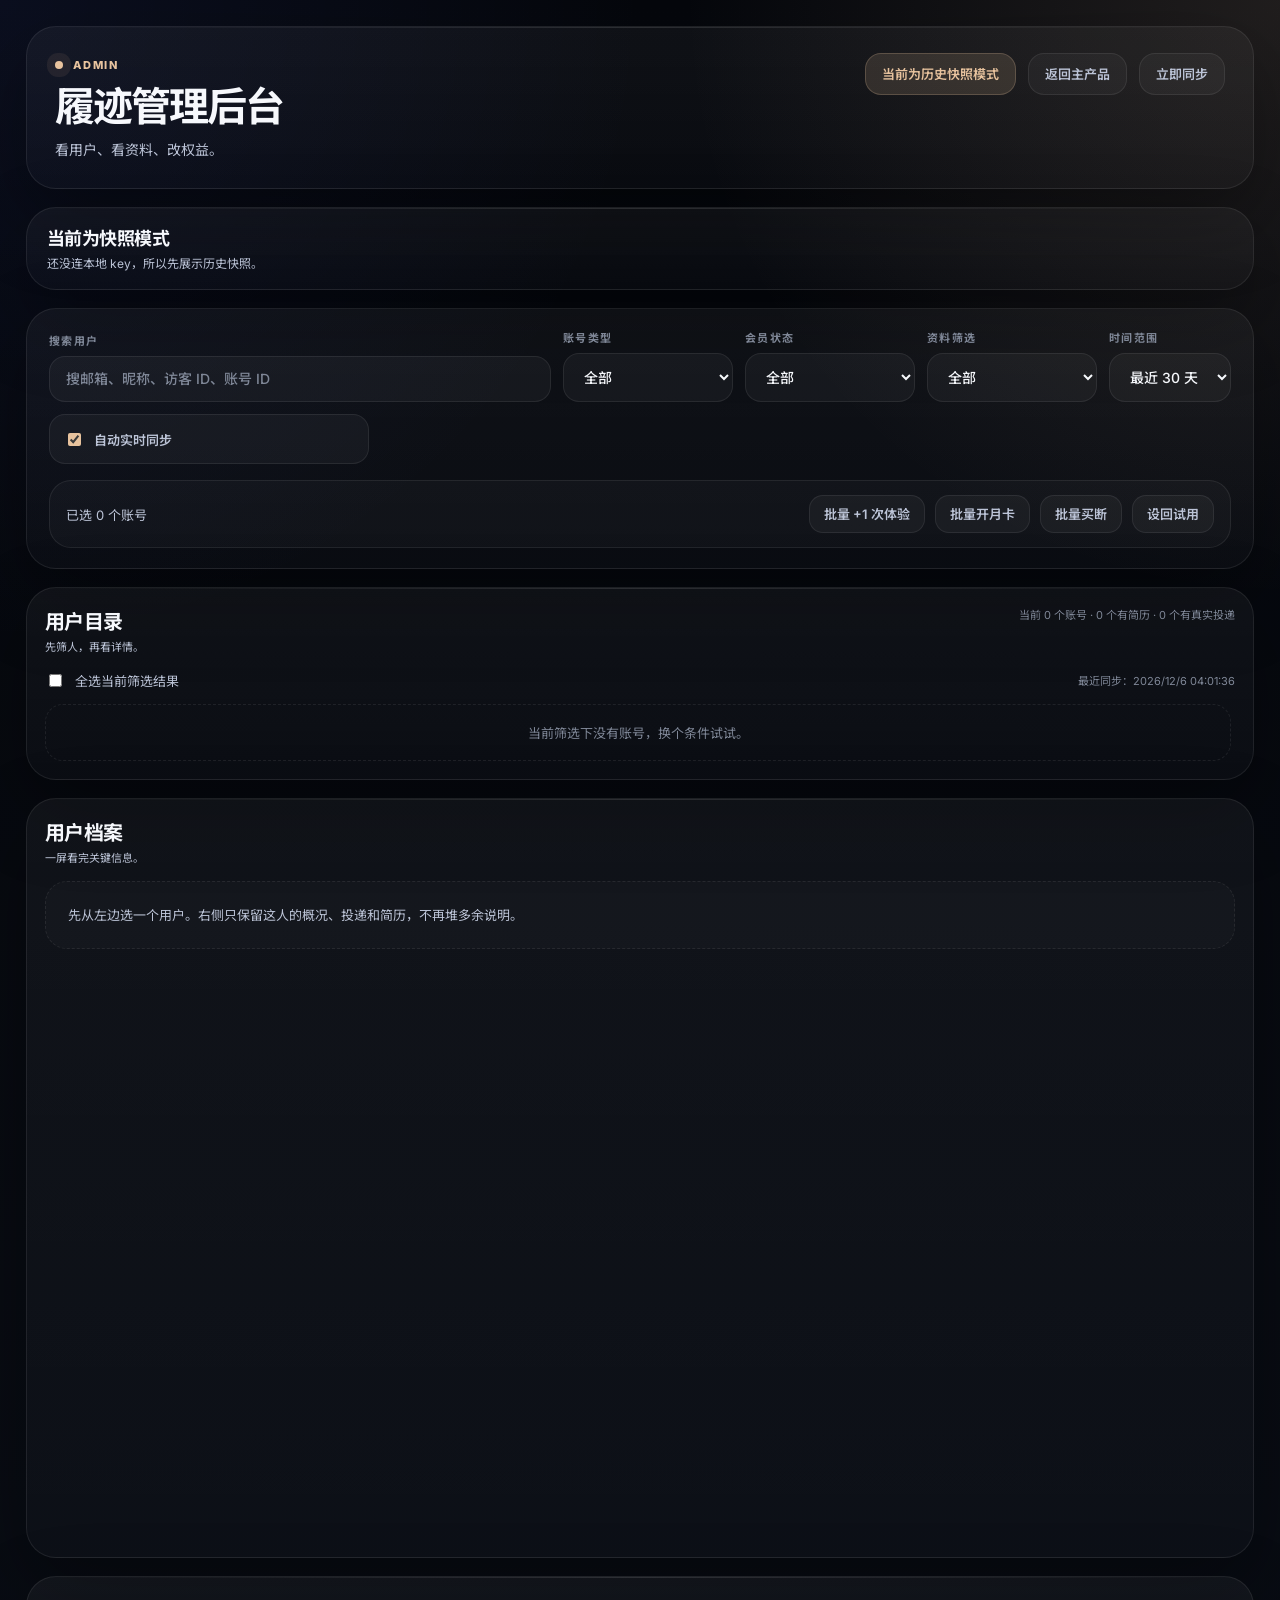
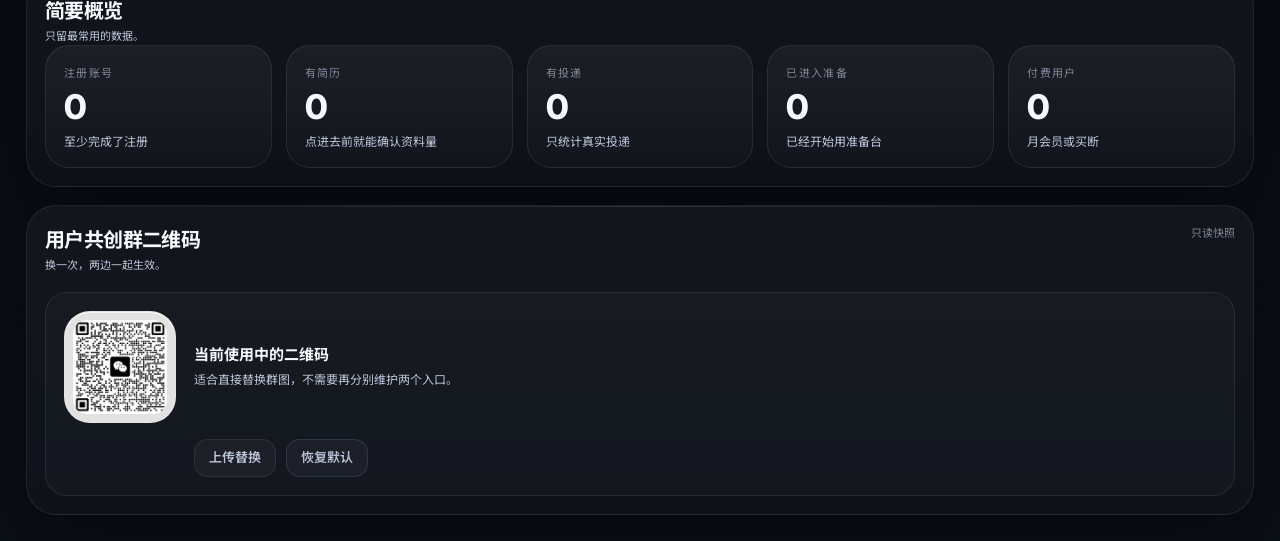
==== admin-console.html @ 26a1dbd3 "Fix shared QR sync and stabilize job board sources" ====
<!DOCTYPE html>
<html lang="zh-CN">
<head>
    <meta charset="UTF-8">
    <meta name="viewport" content="width=device-width, initial-scale=1.0">
    <title>履迹 · 运营后台</title>
    <link rel="preconnect" href="https://fonts.googleapis.com">
    <link href="https://fonts.googleapis.com/css2?family=Inter:wght@400;500;600;700;800&family=Noto+Sans+SC:wght@400;500;700;800&display=swap" rel="stylesheet">
    <link rel="stylesheet" href="admin-console.css?v=20260612-admin-console-13">
</head>
<body>
    <div class="admin-shell">
        <header class="admin-header">
            <div>
                <div class="admin-kicker">Admin</div>
                <h1>履迹管理后台</h1>
                <p>看用户、看资料、改权益。</p>
            </div>
            <div class="admin-header-actions">
                <div class="admin-sync-pill" id="admin-sync-pill">实时同步已开启</div>
                <a class="admin-link-btn" href="./index.html">返回主产品</a>
                <button type="button" class="admin-ghost-btn" id="admin-refresh-btn">立即同步</button>
            </div>
        </header>

        <section class="admin-status-card" id="admin-status-card">
            <h2 id="admin-status-title">正在连接独立后台…</h2>
            <p id="admin-status-desc">本地连上就实时可写；没连上时先看快照。</p>
        </section>

        <main class="admin-main" id="admin-main" hidden>
            <section class="admin-control-bar">
                <div class="admin-control-grid">
                    <label class="admin-field admin-field-grow">
                        <span>搜索用户</span>
                        <input id="admin-search-input" type="search" placeholder="搜邮箱、昵称、访客 ID、账号 ID">
                    </label>
                    <label class="admin-field">
                        <span>账号类型</span>
                        <select id="admin-auth-filter">
                            <option value="all">全部</option>
                            <option value="registered">注册账号</option>
                            <option value="guest">体验账号</option>
                        </select>
                    </label>
                    <label class="admin-field">
                        <span>会员状态</span>
                        <select id="admin-membership-filter">
                            <option value="all">全部</option>
                            <option value="trial">试用</option>
                            <option value="monthly">月会员</option>
                            <option value="lifetime">买断</option>
                        </select>
                    </label>
                    <label class="admin-field">
                        <span>资料筛选</span>
                        <select id="admin-asset-filter">
                            <option value="all">全部</option>
                            <option value="has_resume">有简历</option>
                            <option value="has_real_app">有真实投递</option>
                            <option value="has_prepare">有准备</option>
                        </select>
                    </label>
                    <label class="admin-field">
                        <span>时间范围</span>
                        <select id="admin-range-filter">
                            <option value="7">最近 7 天</option>
                            <option value="30" selected>最近 30 天</option>
                            <option value="90">最近 90 天</option>
                        </select>
                    </label>
                    <label class="admin-live-toggle">
                        <input id="admin-live-toggle" type="checkbox" checked>
                        <span>自动实时同步</span>
                    </label>
                </div>
                <div class="admin-bulk-bar">
                    <div class="admin-bulk-meta" id="admin-bulk-meta">已选 0 个账号</div>
                    <div class="admin-bulk-actions">
                        <button type="button" class="admin-action-btn" data-bulk-action="trial">批量 +1 次体验</button>
                        <button type="button" class="admin-action-btn" data-bulk-action="monthly">批量开月卡</button>
                        <button type="button" class="admin-action-btn" data-bulk-action="lifetime">批量买断</button>
                        <button type="button" class="admin-action-btn" data-bulk-action="reset">设回试用</button>
                    </div>
                </div>
            </section>

            <section class="admin-workspace">
                <section class="admin-card admin-card-wide admin-card-users">
                    <div class="admin-card-head">
                        <div>
                            <h2>用户目录</h2>
                            <p>先筛人，再看详情。</p>
                        </div>
                        <div class="admin-card-meta" id="admin-account-meta">--</div>
                    </div>
                    <div class="admin-table-toolbar">
                        <label class="admin-select-all">
                            <input id="admin-select-all" type="checkbox">
                            <span>全选当前筛选结果</span>
                        </label>
                        <div class="admin-last-sync" id="admin-last-sync">最近同步：--</div>
                    </div>
                    <div class="admin-account-list" id="admin-account-list"></div>
                </section>

                <section class="admin-card admin-detail-card">
                    <div class="admin-card-head">
                        <div>
                            <h2>用户档案</h2>
                            <p>一屏看完关键信息。</p>
                        </div>
                    </div>
                    <div class="admin-user-detail" id="admin-user-detail"></div>
                </section>
            </section>

            <section class="admin-overview">
                <section class="admin-card admin-overview-card">
                    <div class="admin-card-head admin-card-head-tight">
                        <div>
                            <h2>简要概览</h2>
                            <p>只留最常用的数据。</p>
                        </div>
                    </div>
                    <div class="admin-metric-grid" id="admin-metric-grid"></div>
                </section>

                <section class="admin-card admin-qr-card">
                    <div class="admin-card-head admin-card-head-tight">
                        <div>
                            <h2>用户共创群二维码</h2>
                            <p>换一次，两边一起生效。</p>
                        </div>
                        <div class="admin-card-meta" id="admin-mode-note">--</div>
                    </div>
                    <div class="admin-qr-single">
                        <div class="admin-qr-preview-shell admin-qr-preview-shell-large">
                            <img id="admin-qr-preview-shared" class="admin-qr-preview" alt="用户共创群二维码预览">
                        </div>
                        <div class="admin-qr-copy">
                            <strong>当前使用中的二维码</strong>
                            <span>适合直接替换群图，不需要再分别维护两个入口。</span>
                        </div>
                        <div class="admin-qr-actions">
                            <button type="button" class="admin-action-btn" data-qr-upload="shared">上传替换</button>
                            <button type="button" class="admin-action-btn" data-style="calm" data-qr-reset="shared">恢复默认</button>
                        </div>
                        <input id="admin-qr-input-shared" type="file" accept="image/*" hidden>
                    </div>
                </section>
            </section>
        </main>
    </div>

    <div class="admin-toast-stack" id="admin-toast-stack" aria-live="polite" aria-atomic="true"></div>

    <script src="ops-dashboard-data.js"></script>
    <script src="rt-runtime-settings.js?v=20260613-runtime-storage-03"></script>
    <script src=".admin-console.local.js"></script>
    <script src="supabase.js"></script>
    <script src="admin-console.js?v=20260613-admin-console-storage-14"></script>
</body>
</html>
---- admin-console.css ----
:root{
    --bg:#07090f;
    --bg-soft:#0d111a;
    --panel:#111624;
    --panel-strong:#151c2b;
    --panel-muted:#1a2232;
    --border:rgba(255,255,255,.08);
    --border-strong:rgba(255,255,255,.14);
    --text:#f6f8fc;
    --text-secondary:#bcc4d7;
    --text-muted:#7f8797;
    --amber:#e8c39e;
    --amber-soft:rgba(232,195,158,.14);
    --green:#4ade80;
    --red:#f87171;
    --blue:#8cb6ff;
    --shadow:0 30px 80px rgba(0,0,0,.32);
    --font:'Inter','Noto Sans SC',system-ui,-apple-system,BlinkMacSystemFont,'SF Pro Display',sans-serif;
}

*{box-sizing:border-box}

html,body{
    margin:0;
    min-height:100%;
    font-family:var(--font);
    color:var(--text);
    background:
        radial-gradient(circle at top right,rgba(232,195,158,.12),transparent 24%),
        radial-gradient(circle at left top,rgba(82,108,255,.08),transparent 26%),
        linear-gradient(180deg,#05070c 0%,#0a0e16 100%);
}

body{padding:26px}

.admin-shell{
    max-width:1620px;
    margin:0 auto;
    display:flex;
    flex-direction:column;
    gap:18px;
}

.admin-toast-stack{
    position:fixed;
    top:26px;
    right:26px;
    z-index:80;
    display:flex;
    flex-direction:column;
    gap:12px;
    pointer-events:none;
}

.admin-toast{
    min-width:280px;
    max-width:360px;
    padding:14px 16px;
    border-radius:18px;
    border:1px solid var(--border-strong);
    background:rgba(16,20,29,.92);
    box-shadow:0 20px 50px rgba(0,0,0,.28);
    color:var(--text);
    opacity:1;
    transform:translateY(0);
    transition:opacity .24s ease,transform .24s ease;
}

.admin-toast.is-success{border-color:rgba(74,222,128,.24)}
.admin-toast.is-error{border-color:rgba(248,113,113,.26)}
.admin-toast.is-fading{opacity:0;transform:translateY(-6px)}
.admin-toast strong{display:block;font-size:13px}
.admin-toast p{margin:8px 0 0;font-size:12px;line-height:1.65;color:var(--text-secondary)}

.admin-header,
.admin-status-card,
.admin-control-bar,
.admin-card{
    position:relative;
    background:linear-gradient(180deg,rgba(255,255,255,.045),rgba(255,255,255,.02));
    border:1px solid var(--border);
    box-shadow:var(--shadow);
    border-radius:30px;
    overflow:hidden;
}

.admin-header::before,
.admin-card::before,
.admin-status-card::before{
    content:'';
    position:absolute;
    inset:0 0 auto 0;
    height:1px;
    background:linear-gradient(90deg,transparent,rgba(255,255,255,.12),transparent);
    pointer-events:none;
}

.admin-header{
    display:flex;
    align-items:flex-start;
    justify-content:space-between;
    gap:24px;
    padding:26px 28px;
}

.admin-kicker{
    display:inline-flex;
    align-items:center;
    gap:10px;
    font-size:11px;
    font-weight:800;
    letter-spacing:.16em;
    text-transform:uppercase;
    color:var(--amber);
}

.admin-kicker::before{
    content:'';
    width:8px;
    height:8px;
    border-radius:999px;
    background:var(--amber);
    box-shadow:0 0 0 8px rgba(232,195,158,.08);
}

.admin-header h1{
    margin:14px 0 10px;
    font-size:40px;
    line-height:1.02;
    letter-spacing:-.05em;
}

.admin-header p{
    margin:0;
    max-width:760px;
    font-size:14px;
    line-height:1.75;
    color:var(--text-secondary);
}

.admin-header-actions{
    display:flex;
    align-items:center;
    gap:12px;
    flex-wrap:wrap;
    justify-content:flex-end;
}

.admin-sync-pill,
.admin-link-btn,
.admin-ghost-btn,
.admin-primary-btn,
.admin-action-btn,
.admin-copy-btn{
    display:inline-flex;
    align-items:center;
    justify-content:center;
    gap:8px;
    min-height:42px;
    padding:0 16px;
    border-radius:16px;
    border:1px solid var(--border);
    background:rgba(255,255,255,.04);
    color:var(--text-secondary);
    font:600 13px/1 var(--font);
    text-decoration:none;
    cursor:pointer;
    transition:transform .22s ease,border-color .22s ease,background .22s ease,color .22s ease,box-shadow .22s ease;
}

.admin-sync-pill{
    cursor:default;
    color:var(--amber);
    border-color:rgba(232,195,158,.22);
    background:var(--amber-soft);
}

.admin-link-btn:hover,
.admin-ghost-btn:hover,
.admin-primary-btn:hover,
.admin-action-btn:hover,
.admin-copy-btn:hover{
    transform:translateY(-1px);
    color:var(--text);
    border-color:var(--border-strong);
}

.admin-primary-btn{
    color:#24150b;
    border-color:transparent;
    background:linear-gradient(135deg,#e8c39e,#f7ddc2);
    font-weight:800;
}

.admin-action-btn{
    min-height:38px;
    padding:0 14px;
    border-radius:14px;
}

.admin-action-btn[data-style="highlight"]{
    color:var(--amber);
    border-color:rgba(232,195,158,.24);
    background:rgba(232,195,158,.1);
}

.admin-action-btn[data-style="danger"]{
    color:#fecaca;
    border-color:rgba(248,113,113,.24);
    background:rgba(248,113,113,.08);
}

.admin-action-btn[data-style="calm"]{
    color:var(--text-secondary);
    border-color:rgba(148,163,184,.18);
    background:rgba(148,163,184,.06);
}

.admin-copy-btn{
    min-height:32px;
    padding:0 12px;
    border-radius:999px;
    font-size:11px;
}

.admin-status-card{padding:16px 20px}
.admin-status-card h2{margin:0 0 4px;font-size:18px;letter-spacing:-.03em}
.admin-status-card p{margin:0;font-size:12px;line-height:1.6;color:var(--text-secondary)}

.admin-main{display:flex;flex-direction:column;gap:18px}

.admin-control-bar{padding:20px 22px;display:flex;flex-direction:column;gap:16px}

.admin-control-grid{
    display:grid;
    grid-template-columns:minmax(320px,1.3fr) repeat(4,minmax(138px,.72fr)) auto;
    gap:12px;
    align-items:end;
}

.admin-field{display:flex;flex-direction:column;gap:8px;min-width:0}
.admin-field-grow{grid-column:span 2}
.admin-field span{
    font-size:11px;
    letter-spacing:.12em;
    text-transform:uppercase;
    color:var(--text-muted);
    font-weight:700;
}

.admin-field input,
.admin-field select{
    width:100%;
    min-width:0;
    padding:14px 16px;
    border-radius:16px;
    border:1px solid var(--border);
    background:rgba(255,255,255,.04);
    color:var(--text);
    font:500 14px/1.2 var(--font);
    outline:none;
}

.admin-field input::placeholder{color:var(--text-muted)}

.admin-field input:focus,
.admin-field select:focus{
    border-color:rgba(232,195,158,.34);
    box-shadow:0 0 0 4px rgba(232,195,158,.08);
}

.admin-live-toggle{
    display:flex;
    align-items:center;
    gap:10px;
    min-height:50px;
    padding:0 14px;
    border-radius:16px;
    border:1px solid var(--border);
    background:rgba(255,255,255,.04);
    color:var(--text-secondary);
    font-size:13px;
    font-weight:600;
}

.admin-live-toggle input{accent-color:#e8c39e}

.admin-bulk-bar{
    display:flex;
    align-items:center;
    justify-content:space-between;
    gap:16px;
    padding:14px 16px;
    border-radius:22px;
    border:1px solid var(--border);
    background:rgba(255,255,255,.028);
}

.admin-bulk-meta{font-size:13px;color:var(--text-secondary)}
.admin-bulk-actions,.admin-inline-actions,.admin-qr-actions{display:flex;flex-wrap:wrap;gap:10px}

.admin-overview{
    display:grid;
    grid-template-columns:minmax(0,1fr) minmax(360px,.56fr);
    gap:18px;
    align-items:stretch;
}

.admin-overview-card,
.admin-qr-card{
    padding:22px;
}

.admin-card-head{
    display:flex;
    align-items:flex-start;
    justify-content:space-between;
    gap:16px;
    margin-bottom:14px;
}

.admin-card-head-tight{margin-bottom:0}

.admin-card-head h2{
    margin:0;
    font-size:20px;
    letter-spacing:-.03em;
}

.admin-card-head p{
    margin:4px 0 0;
    font-size:11px;
    line-height:1.55;
    color:var(--text-secondary);
}

.admin-card-meta{
    font-size:11px;
    color:var(--text-muted);
    white-space:nowrap;
}

.admin-metric-grid{
    display:grid;
    grid-template-columns:repeat(auto-fit,minmax(170px,1fr));
    gap:14px;
}

.admin-metric-card{
    padding:18px;
    border-radius:24px;
    border:1px solid var(--border);
    background:linear-gradient(180deg,rgba(255,255,255,.05),rgba(255,255,255,.018));
}

.admin-metric-card-label{
    font-size:11px;
    letter-spacing:.12em;
    text-transform:uppercase;
    color:var(--text-muted);
}

.admin-metric-card-value{
    margin-top:10px;
    font-size:34px;
    font-weight:800;
    letter-spacing:-.05em;
    line-height:1;
}

.admin-metric-card-note{
    margin-top:8px;
    font-size:12px;
    color:var(--text-secondary);
}

.admin-trend-board{
    display:flex;
    flex-direction:column;
    gap:14px;
}

.admin-trend-board-head{
    display:flex;
    align-items:flex-start;
    justify-content:space-between;
    gap:16px;
}

.admin-trend-board-head h2{margin:0;font-size:18px;letter-spacing:-.03em}
.admin-trend-board-head p{margin:6px 0 0;font-size:12px;color:var(--text-secondary);line-height:1.7}

.admin-trend-grid{
    display:grid;
    grid-template-columns:repeat(auto-fit,minmax(210px,1fr));
    gap:12px;
}

.admin-trend-item{
    padding:14px 14px 16px;
    border-radius:18px;
    border:1px solid var(--border);
    background:var(--panel-strong);
}

.admin-trend-item strong{font-size:13px}
.admin-trend-item p{margin:8px 0 12px;font-size:11px;color:var(--text-muted)}

.admin-trend-bar{
    position:relative;
    height:8px;
    border-radius:999px;
    background:rgba(255,255,255,.06);
    overflow:hidden;
}

.admin-trend-bar span{
    position:absolute;
    inset:0 auto 0 0;
    border-radius:999px;
    background:linear-gradient(90deg,#e8c39e,#f3e0cb);
}

.admin-qr-single{
    display:grid;
    grid-template-columns:112px minmax(0,1fr);
    gap:16px 18px;
    align-items:center;
    margin-top:18px;
    padding:18px;
    border-radius:22px;
    border:1px solid var(--border);
    background:rgba(255,255,255,.025);
}

.admin-qr-preview-shell{
    width:88px;
    height:88px;
    padding:8px;
    border-radius:22px;
    border:1px solid rgba(255,255,255,.08);
    background:rgba(255,255,255,.88);
    box-shadow:inset 0 1px 0 rgba(255,255,255,.65);
}

.admin-qr-preview-shell-large{
    width:112px;
    height:112px;
    border-radius:26px;
}

.admin-qr-preview{
    display:block;
    width:100%;
    height:100%;
    object-fit:cover;
    border-radius:14px;
    background:#fff;
}

.admin-qr-copy{
    display:flex;
    flex-direction:column;
    gap:6px;
    min-width:0;
}

.admin-qr-copy strong{font-size:15px}
.admin-qr-copy span{font-size:12px;line-height:1.7;color:var(--text-secondary)}
.admin-qr-actions{grid-column:2;justify-content:flex-start}

.admin-workspace{
    display:grid;
    grid-template-columns:minmax(0,.96fr) minmax(520px,1.04fr);
    gap:18px;
    align-items:start;
}

.admin-card{padding:18px}
.admin-card-users{min-width:0}

.admin-table-toolbar{
    display:flex;
    align-items:center;
    justify-content:space-between;
    gap:16px;
    margin-bottom:14px;
}

.admin-select-all{
    display:flex;
    align-items:center;
    gap:10px;
    font-size:13px;
    color:var(--text-secondary);
}

.admin-select-all input,
.admin-account-check input{accent-color:#e8c39e}

.admin-last-sync{font-size:11px;color:var(--text-muted)}

.admin-account-list{
    display:flex;
    flex-direction:column;
    gap:8px;
    max-height:980px;
    overflow-y:auto;
    overflow-x:hidden;
    padding-right:4px;
}

.admin-account-list-head{
    display:grid;
    grid-template-columns:28px minmax(0,1.45fr) minmax(150px,.7fr) 128px minmax(0,1fr) 96px;
    gap:12px;
    align-items:center;
    padding:0 14px 6px;
    font-size:11px;
    letter-spacing:.12em;
    text-transform:uppercase;
    color:var(--text-muted);
}

.admin-account-row{
    display:grid;
    grid-template-columns:28px minmax(0,1.45fr) minmax(150px,.7fr) 128px minmax(0,1fr) 96px;
    gap:12px;
    align-items:center;
    padding:14px;
    border-radius:18px;
    border:1px solid var(--border);
    background:rgba(255,255,255,.022);
    transition:border-color .22s ease,background .22s ease,transform .22s ease,box-shadow .22s ease;
    cursor:pointer;
}

.admin-account-row:hover{
    border-color:rgba(255,255,255,.12);
    background:rgba(255,255,255,.038);
}

.admin-account-row.is-selected{
    border-color:rgba(232,195,158,.34);
    background:rgba(232,195,158,.08);
}

.admin-account-check{
    display:flex;
    align-items:center;
    justify-content:center;
}

.admin-account-user{
    display:flex;
    flex-direction:column;
    gap:4px;
    min-width:0;
}

.admin-account-user strong{
    font-size:14px;
    line-height:1.35;
    overflow:hidden;
    text-overflow:ellipsis;
    white-space:nowrap;
}

.admin-account-user span{
    font-size:12px;
    line-height:1.6;
    color:var(--text-secondary);
    overflow:hidden;
    text-overflow:ellipsis;
    white-space:nowrap;
}

.admin-account-col{
    display:flex;
    align-items:center;
    min-width:0;
}

.admin-account-facts{
    display:flex;
    flex-wrap:wrap;
    gap:8px;
    min-width:0;
}

.admin-account-facts span{
    display:inline-flex;
    align-items:center;
    min-height:28px;
    padding:0 10px;
    border-radius:999px;
    border:1px solid var(--border);
    background:rgba(255,255,255,.035);
    font-size:11px;
    color:var(--text-secondary);
}

.admin-account-action{
    display:flex;
    flex-direction:column;
    align-items:flex-start;
    gap:4px;
}

.admin-account-action strong{
    font-size:13px;
    line-height:1.4;
    color:var(--text);
}

.admin-account-action span{
    font-size:11px;
    line-height:1.65;
    color:var(--text-muted);
    display:-webkit-box;
    overflow:hidden;
    -webkit-line-clamp:2;
    -webkit-box-orient:vertical;
}

.admin-account-time{
    font-size:12px;
    color:var(--text-secondary);
}

.admin-chip{
    display:inline-flex;
    align-items:center;
    gap:6px;
    padding:5px 10px;
    border-radius:999px;
    border:1px solid var(--border);
    background:rgba(255,255,255,.04);
    font-size:10px;
    color:var(--text-secondary);
}

.admin-chip[data-tone="positive"]{
    color:#d9fbe8;
    border-color:rgba(74,222,128,.24);
    background:rgba(74,222,128,.12);
}

.admin-chip[data-tone="accent"]{
    color:#f5dfc7;
    border-color:rgba(232,195,158,.24);
    background:rgba(232,195,158,.12);
}

.admin-chip[data-tone="critical"]{
    color:#fecaca;
    border-color:rgba(248,113,113,.24);
    background:rgba(248,113,113,.1);
}

.admin-chip[data-tone="muted"]{
    color:var(--text-secondary);
    border-color:var(--border);
    background:rgba(255,255,255,.04);
}

.admin-account-identity{
    display:flex;
    flex-wrap:wrap;
    gap:8px;
    align-items:center;
}

.admin-account-id{
    display:inline-flex;
    align-items:center;
    gap:8px;
    padding:7px 10px;
    border-radius:14px;
    background:var(--panel-muted);
    border:1px solid var(--border);
    font-size:11px;
    color:var(--text-secondary);
    word-break:break-all;
}

.admin-account-sub{
    font-size:12px;
    color:var(--text-secondary);
    word-break:break-all;
}

.admin-account-status-note{
    font-size:12px;
    line-height:1.7;
    color:var(--amber);
}

.admin-account-metrics{
    display:flex;
    flex-wrap:wrap;
    gap:10px 14px;
    font-size:11px;
    color:var(--text-muted);
}

.admin-account-actions{
    display:flex;
    align-items:center;
    justify-content:flex-end;
    gap:8px;
    flex-wrap:wrap;
}

.admin-detail-card{
    min-height:760px;
    position:sticky;
    top:26px;
}

.admin-user-detail{
    display:flex;
    flex-direction:column;
    gap:14px;
}

.admin-detail-empty{
    padding:22px;
    border-radius:22px;
    border:1px dashed var(--border);
    background:rgba(255,255,255,.02);
    color:var(--text-secondary);
    font-size:13px;
    line-height:1.7;
}

.admin-detail-loading{
    padding:18px;
    border-radius:20px;
    border:1px solid var(--border);
    background:var(--panel-strong);
    color:var(--text-secondary);
    font-size:13px;
}

.admin-user-hero{
    padding:14px;
    border-radius:20px;
    border:1px solid var(--border);
    background:rgba(255,255,255,.025);
    display:flex;
    gap:14px;
    align-items:flex-start;
}

.admin-user-avatar{
    flex:0 0 54px;
    width:54px;
    height:54px;
    border-radius:18px;
    background:linear-gradient(135deg,rgba(232,195,158,.22),rgba(140,182,255,.16));
    border:1px solid rgba(255,255,255,.08);
    display:flex;
    align-items:center;
    justify-content:center;
    font-size:18px;
    font-weight:800;
    color:var(--text);
}

.admin-user-copy{
    display:flex;
    flex-direction:column;
    gap:8px;
    min-width:0;
    flex:1;
}

.admin-user-copy h3{
    margin:0;
    font-size:20px;
    line-height:1.15;
    letter-spacing:-.04em;
}

.admin-user-copy p{
    margin:0;
    font-size:11px;
    line-height:1.6;
    color:var(--text-secondary);
    word-break:break-all;
}

.admin-user-chip-row{
    display:flex;
    flex-wrap:wrap;
    gap:8px;
}

.admin-user-hero-actions{
    display:flex;
    flex-wrap:wrap;
    justify-content:flex-end;
    gap:10px;
    max-width:280px;
}

.admin-detail-switcher{
    display:flex;
    gap:8px;
    flex-wrap:wrap;
}

.admin-detail-tab{
    min-height:34px;
    padding:0 12px;
    border-radius:999px;
    border:1px solid var(--border);
    background:rgba(255,255,255,.03);
    color:var(--text-secondary);
    font:600 12px/1 var(--font);
    cursor:pointer;
    transition:background .2s ease,border-color .2s ease,color .2s ease,transform .2s ease;
}

.admin-detail-tab:hover{
    color:var(--text);
    transform:translateY(-1px);
}

.admin-detail-tab.is-active{
    color:var(--amber);
    border-color:rgba(232,195,158,.24);
    background:rgba(232,195,158,.1);
}

.admin-detail-body{
    min-height:0;
}

.admin-detail-stage{
    display:flex;
    flex-direction:column;
    gap:12px;
}

.admin-detail-stage-head{
    display:flex;
    align-items:flex-start;
    justify-content:space-between;
    gap:12px;
    padding:14px 16px;
    border-radius:18px;
    border:1px solid var(--border);
    background:var(--panel-strong);
}

.admin-detail-stage-head strong{
    display:block;
    font-size:16px;
    line-height:1.3;
}

.admin-detail-stage-head p{
    margin:4px 0 0;
    font-size:12px;
    line-height:1.65;
    color:var(--text-secondary);
}

.admin-summary-grid{
    display:grid;
    grid-template-columns:repeat(4,minmax(0,1fr));
    gap:10px;
}

.admin-summary-card{
    padding:14px;
    border-radius:18px;
    border:1px solid var(--border);
    background:var(--panel-strong);
}

.admin-summary-card span{
    display:block;
    font-size:11px;
    color:var(--text-muted);
    letter-spacing:.1em;
    text-transform:uppercase;
}

.admin-summary-card strong{
    display:block;
    margin-top:8px;
    font-size:26px;
    line-height:1;
    letter-spacing:-.04em;
}

.admin-compact-grid{
    display:grid;
    grid-template-columns:repeat(2,minmax(0,1fr));
    gap:12px;
}

.admin-keyline-list{
    display:flex;
    flex-direction:column;
    gap:8px;
}

.admin-keyline-item{
    display:flex;
    align-items:center;
    justify-content:space-between;
    gap:12px;
    padding:10px 0;
    border-bottom:1px solid rgba(255,255,255,.06);
}

.admin-keyline-item:last-child{border-bottom:none;padding-bottom:0}
.admin-keyline-item strong{font-size:13px;line-height:1.4}
.admin-keyline-item span{font-size:11px;color:var(--text-secondary);white-space:nowrap}

.admin-detail-panel,
.admin-detail-section{
    padding:14px;
    border-radius:18px;
    border:1px solid var(--border);
    background:var(--panel-strong);
}

.admin-detail-panel h4,
.admin-detail-section h4{
    margin:0 0 12px;
    font-size:15px;
    letter-spacing:-.02em;
}

.admin-identity-list{
    display:flex;
    flex-direction:column;
    gap:10px;
}

.admin-identity-row{
    display:flex;
    flex-direction:column;
    gap:4px;
}

.admin-identity-row strong{
    font-size:11px;
    letter-spacing:.12em;
    text-transform:uppercase;
    color:var(--text-muted);
}

.admin-identity-row span{
    font-size:13px;
    line-height:1.7;
    color:var(--text-secondary);
    word-break:break-word;
}

.admin-record-list{
    display:flex;
    flex-direction:column;
    gap:10px;
}

.admin-record-card{
    padding:12px;
    border-radius:18px;
    border:1px solid var(--border);
    background:rgba(255,255,255,.025);
}

.admin-record-card strong{
    display:block;
    font-size:14px;
    line-height:1.5;
    margin-bottom:8px;
}

.admin-record-meta{
    display:flex;
    flex-wrap:wrap;
    gap:8px;
    margin-bottom:8px;
}

.admin-record-meta span,
.admin-event-chip{
    display:inline-flex;
    align-items:center;
    min-height:28px;
    padding:0 10px;
    border-radius:999px;
    border:1px solid var(--border);
    background:rgba(255,255,255,.04);
    font-size:11px;
    color:var(--text-secondary);
}

.admin-record-card p{
    margin:0;
    font-size:12px;
    line-height:1.75;
    color:var(--text-secondary);
}

.admin-resume-workspace{
    display:grid;
    grid-template-columns:220px minmax(0,1fr);
    gap:12px;
    min-height:520px;
}

.admin-resume-list{
    display:flex;
    flex-direction:column;
    gap:8px;
    max-height:520px;
    overflow:auto;
}

.admin-resume-item{
    width:100%;
    padding:12px;
    text-align:left;
    border-radius:16px;
    border:1px solid var(--border);
    background:rgba(255,255,255,.03);
    color:var(--text);
    cursor:pointer;
    transition:border-color .2s ease,background .2s ease,transform .2s ease;
}

.admin-resume-item:hover{
    transform:translateY(-1px);
    border-color:rgba(255,255,255,.14);
}

.admin-resume-item.is-selected{
    border-color:rgba(232,195,158,.28);
    background:rgba(232,195,158,.08);
}

.admin-resume-item strong{
    display:block;
    font-size:13px;
    line-height:1.45;
}

.admin-resume-item span{
    display:block;
    margin-top:4px;
    font-size:11px;
    line-height:1.55;
    color:var(--text-secondary);
}

.admin-resume-viewer{
    min-width:0;
    display:flex;
    flex-direction:column;
    gap:10px;
    padding:12px;
    border-radius:18px;
    border:1px solid var(--border);
    background:rgba(255,255,255,.02);
}

.admin-resume-viewer-head{
    display:flex;
    align-items:flex-start;
    justify-content:space-between;
    gap:12px;
}

.admin-resume-viewer-head strong{
    display:block;
    font-size:14px;
    line-height:1.45;
}

.admin-resume-viewer-head span{
    display:block;
    margin-top:4px;
    font-size:11px;
    color:var(--text-secondary);
}

.admin-resume-frame{
    width:100%;
    min-height:430px;
    border:none;
    border-radius:14px;
    background:#0b1018;
}

.admin-empty{
    padding:18px;
    border-radius:18px;
    border:1px dashed var(--border);
    color:var(--text-muted);
    font-size:13px;
    text-align:center;
}

@media (max-width:1280px){
    .admin-overview,
    .admin-workspace{
        grid-template-columns:1fr;
    }
}

@media (max-width:1180px){
    .admin-control-grid{grid-template-columns:repeat(2,minmax(0,1fr))}
    .admin-field-grow{grid-column:span 2}
    .admin-live-toggle{min-height:56px}
    .admin-summary-grid{grid-template-columns:repeat(2,minmax(0,1fr))}
    .admin-compact-grid{grid-template-columns:1fr}
    .admin-resume-workspace{grid-template-columns:1fr}
}

@media (max-width:820px){
    body{padding:16px}

    .admin-header{
        padding:20px;
        flex-direction:column;
    }

    .admin-header h1{font-size:32px}

    .admin-control-grid{grid-template-columns:1fr}
    .admin-field-grow{grid-column:span 1}
    .admin-bulk-bar,
    .admin-table-toolbar{
        flex-direction:column;
        align-items:flex-start;
    }

    .admin-account-list-head{
        display:none;
    }

    .admin-account-row{
        grid-template-columns:1fr;
        gap:10px;
    }

    .admin-account-check{
        justify-content:flex-start;
    }

    .admin-user-hero{
        flex-direction:column;
    }

    .admin-user-hero-actions{
        max-width:none;
        justify-content:flex-start;
    }

    .admin-qr-single{
        grid-template-columns:1fr;
    }

    .admin-qr-actions{
        grid-column:auto;
    }

    .admin-detail-card{
        min-height:0;
        position:static;
    }

    .admin-detail-stage-head{
        flex-direction:column;
    }

    .admin-summary-grid{
        grid-template-columns:repeat(2,minmax(0,1fr));
    }

    .admin-toast-stack{
        top:16px;
        right:16px;
        left:16px;
    }

    .admin-toast{
        min-width:0;
        max-width:none;
    }
}
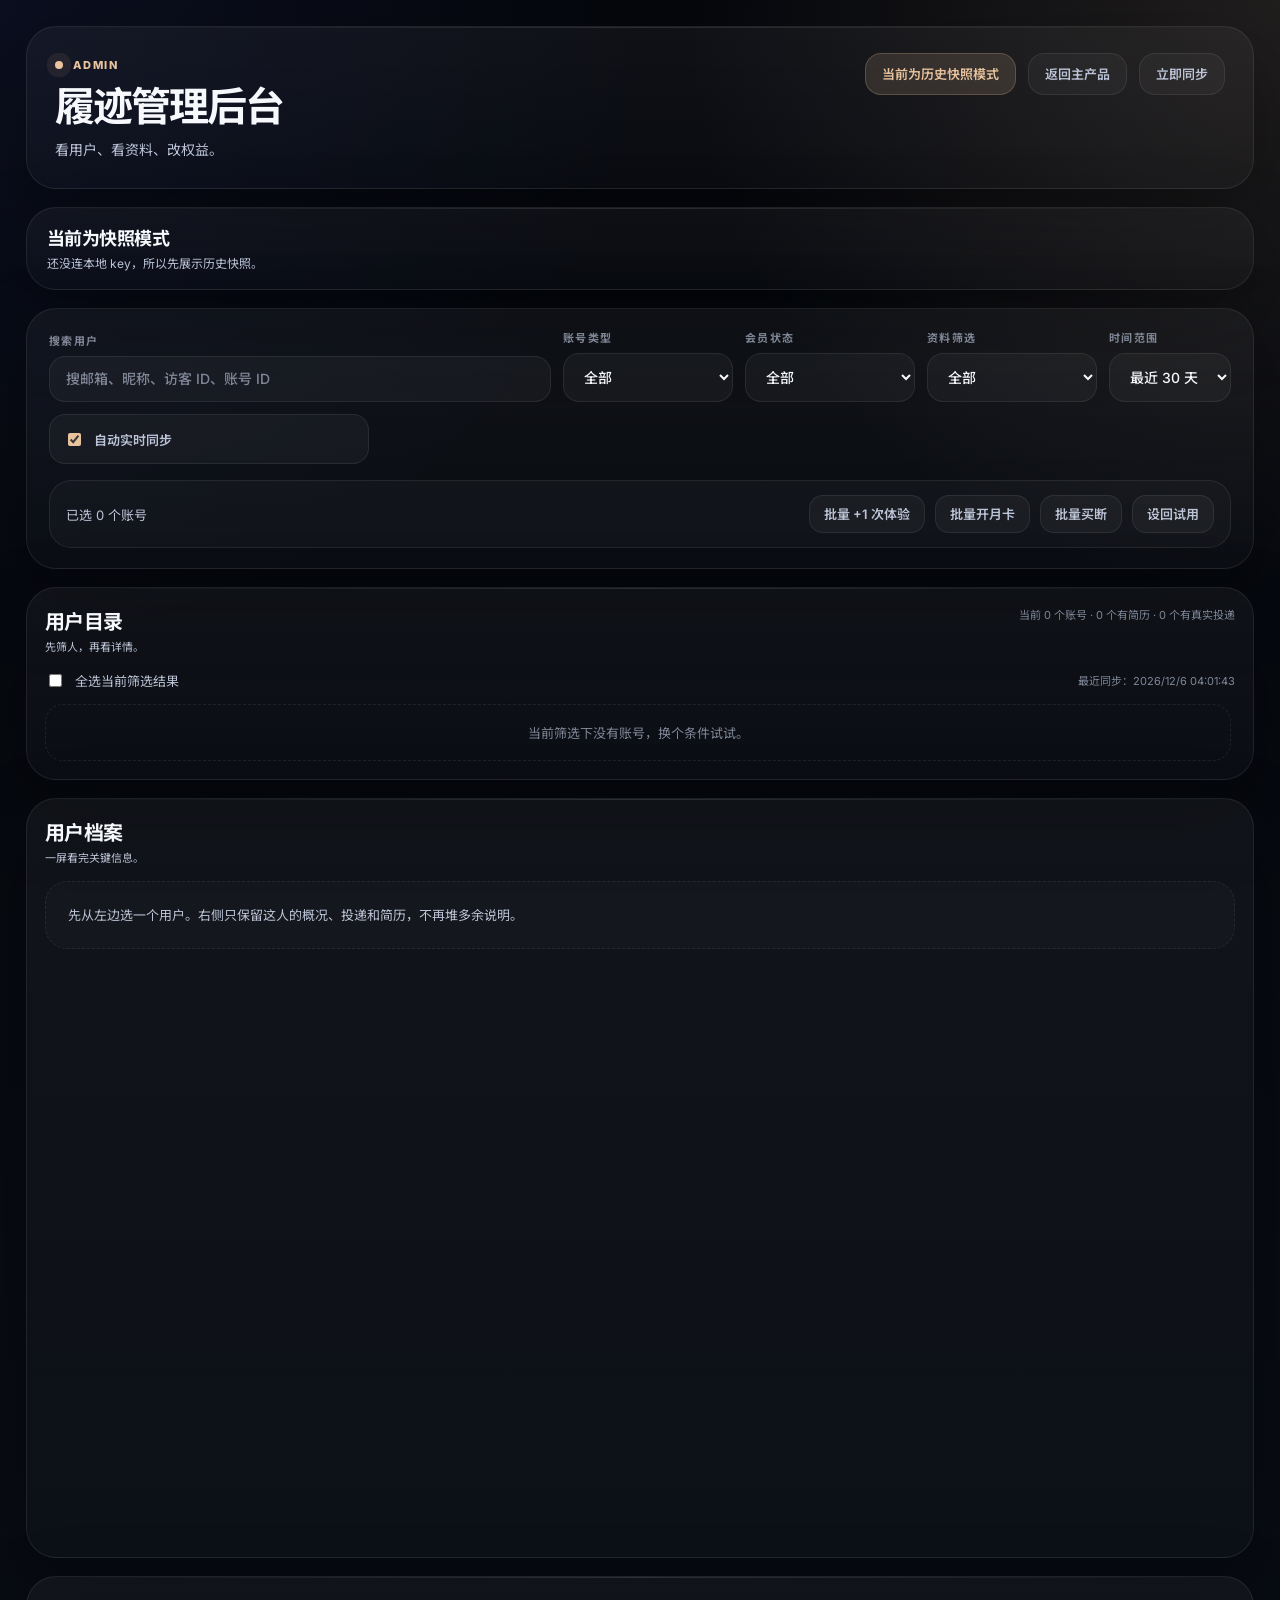
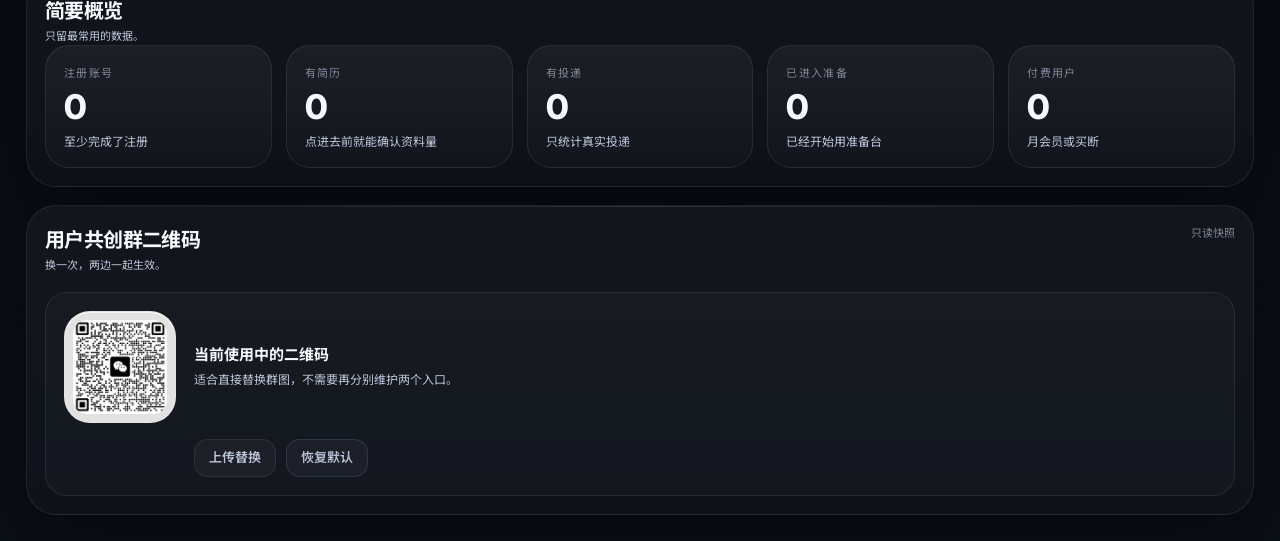
==== commit 9860731e: "Fix job cache parsing and polish sync transitions" ====
--- a/admin-console.html
+++ b/admin-console.html
@@ -6,7 +6,7 @@
     <title>履迹 · 运营后台</title>
     <link rel="preconnect" href="https://fonts.googleapis.com">
     <link href="https://fonts.googleapis.com/css2?family=Inter:wght@400;500;600;700;800&family=Noto+Sans+SC:wght@400;500;700;800&display=swap" rel="stylesheet">
-    <link rel="stylesheet" href="admin-console.css?v=20260612-admin-console-13">
+    <link rel="stylesheet" href="admin-console.css?v=20260614-admin-sync-02">
 </head>
 <body>
     <div class="admin-shell">
@@ -159,6 +159,6 @@
     <script src="rt-runtime-settings.js?v=20260613-runtime-storage-03"></script>
     <script src=".admin-console.local.js"></script>
     <script src="supabase.js"></script>
-    <script src="admin-console.js?v=20260613-admin-console-storage-14"></script>
+    <script src="admin-console.js?v=20260614-admin-sync-02"></script>
 </body>
 </html>
--- a/admin-console.css
+++ b/admin-console.css
@@ -64,6 +64,10 @@
     opacity:1;
     transform:translateY(0);
     transition:opacity .24s ease,transform .24s ease;
+    display:grid;
+    grid-template-columns:auto minmax(0,1fr);
+    align-items:center;
+    gap:12px;
 }
 
 .admin-toast.is-success{border-color:rgba(74,222,128,.24)}
@@ -71,6 +75,17 @@
 .admin-toast.is-fading{opacity:0;transform:translateY(-6px)}
 .admin-toast strong{display:block;font-size:13px}
 .admin-toast p{margin:8px 0 0;font-size:12px;line-height:1.65;color:var(--text-secondary)}
+.admin-toast-copy{min-width:0}
+.admin-toast-media{
+    width:40px;
+    height:40px;
+    border-radius:12px;
+    overflow:hidden;
+    border:1px solid rgba(255,255,255,.08);
+    background:rgba(255,255,255,.06);
+    box-shadow:inset 0 1px 0 rgba(255,255,255,.06);
+}
+.admin-toast-media img{display:block;width:100%;height:100%;object-fit:cover}
 
 .admin-header,
 .admin-status-card,
@@ -442,6 +457,7 @@
     background:rgba(255,255,255,.88);
     box-shadow:inset 0 1px 0 rgba(255,255,255,.65);
 }
+.admin-qr-preview-shell.is-sync-flash{animation:adminQrSyncFlash .92s cubic-bezier(.22,1,.36,1)}
 
 .admin-qr-preview-shell-large{
     width:112px;
@@ -469,6 +485,12 @@
 .admin-qr-copy span{font-size:12px;line-height:1.7;color:var(--text-secondary)}
 .admin-qr-actions{grid-column:2;justify-content:flex-start}
 
+@keyframes adminQrSyncFlash{
+    0%{transform:scale(1);box-shadow:inset 0 1px 0 rgba(255,255,255,.65),0 0 0 0 rgba(232,195,158,0)}
+    35%{transform:scale(1.03);box-shadow:inset 0 1px 0 rgba(255,255,255,.65),0 0 0 10px rgba(232,195,158,.16)}
+    100%{transform:scale(1);box-shadow:inset 0 1px 0 rgba(255,255,255,.65),0 0 0 0 rgba(232,195,158,0)}
+}
+
 .admin-workspace{
     display:grid;
     grid-template-columns:minmax(0,.96fr) minmax(520px,1.04fr);
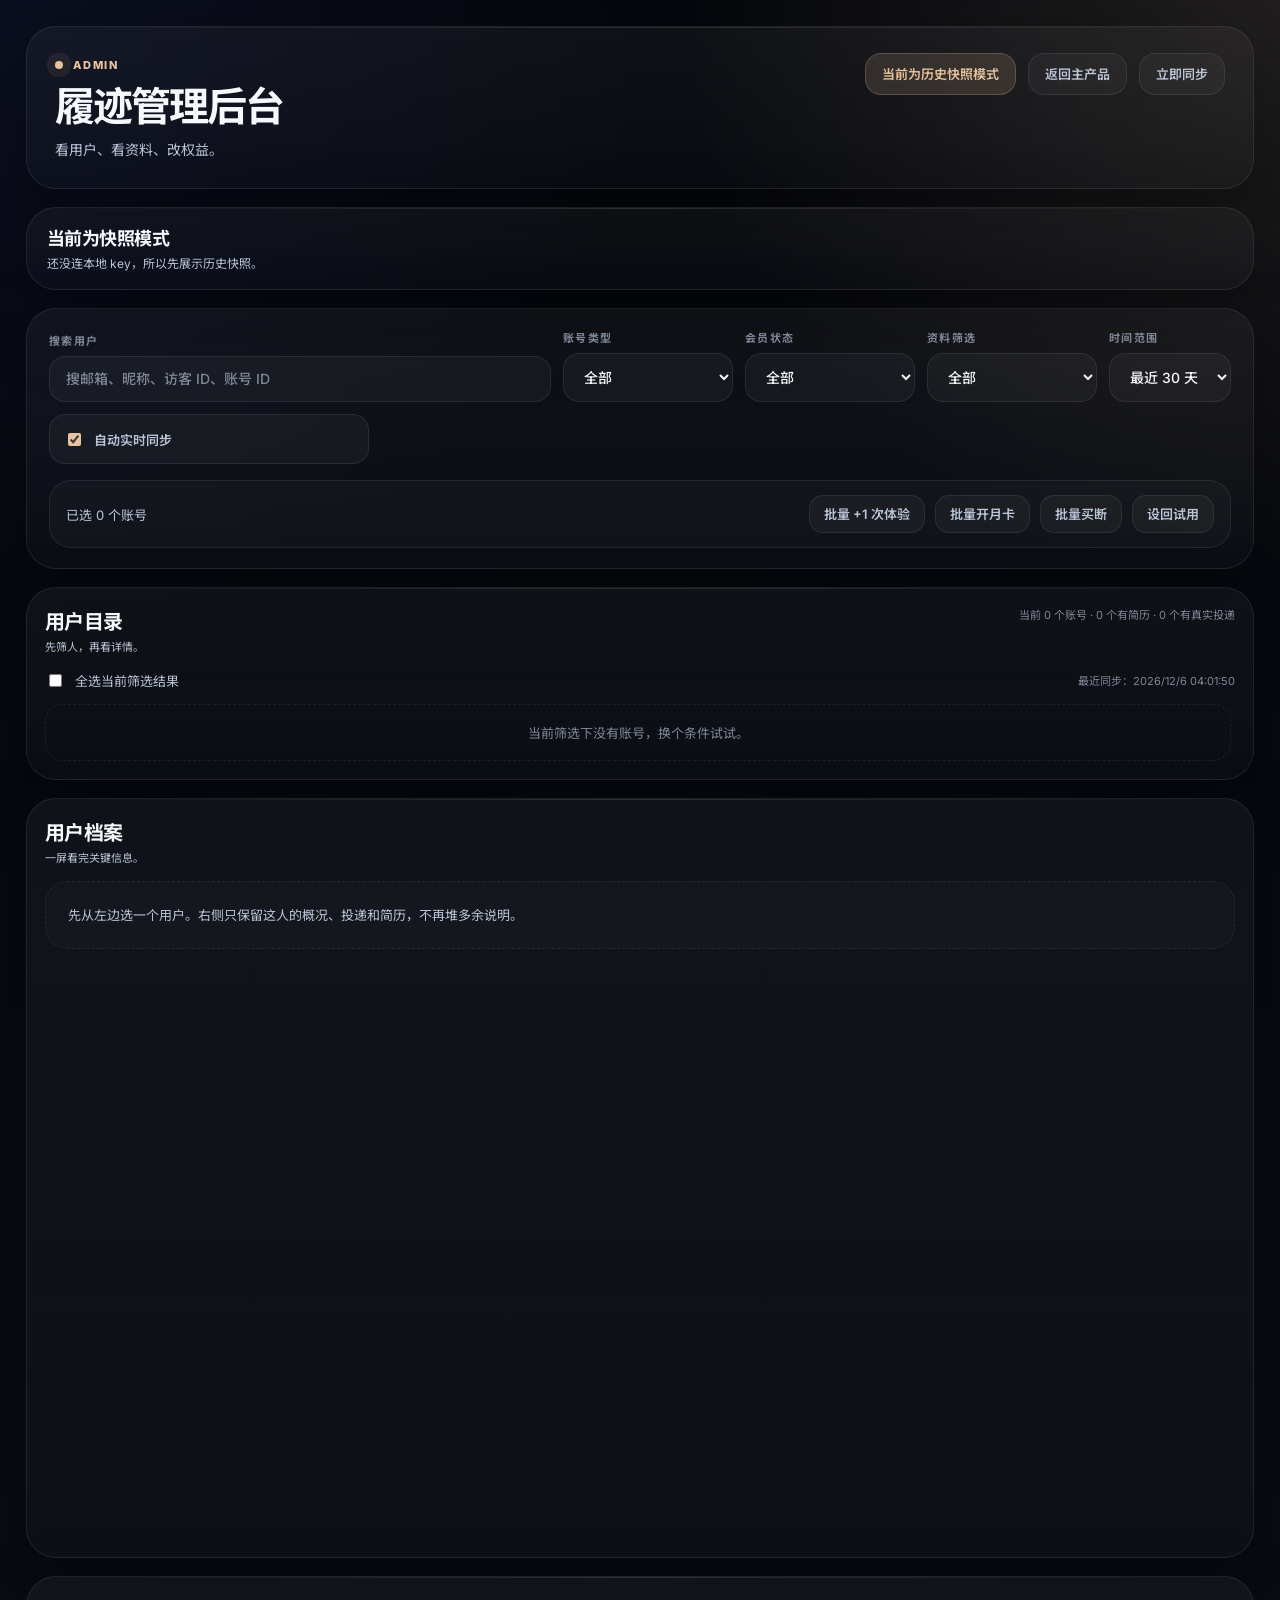
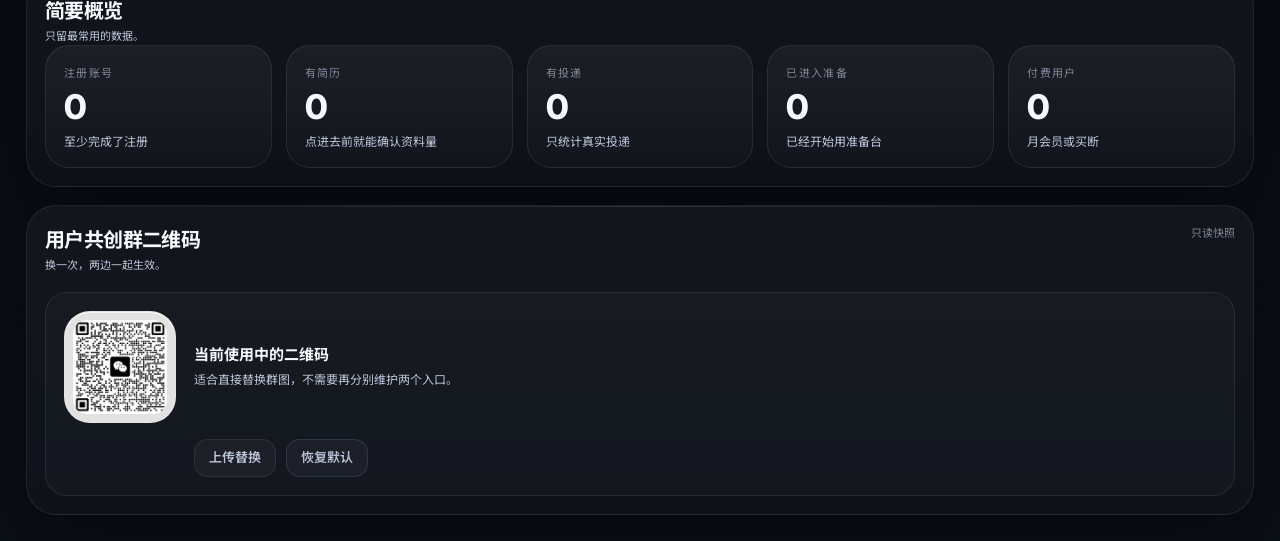
==== commit 818d1603: "Replace view motion with slider indicators" ====
--- a/admin-console.html
+++ b/admin-console.html
@@ -6,7 +6,7 @@
     <title>履迹 · 运营后台</title>
     <link rel="preconnect" href="https://fonts.googleapis.com">
     <link href="https://fonts.googleapis.com/css2?family=Inter:wght@400;500;600;700;800&family=Noto+Sans+SC:wght@400;500;700;800&display=swap" rel="stylesheet">
-    <link rel="stylesheet" href="admin-console.css?v=20260614-admin-sync-02">
+    <link rel="stylesheet" href="admin-console.css?v=20260617-admin-open-fix-01">
 </head>
 <body>
     <div class="admin-shell">
@@ -157,8 +157,13 @@
 
     <script src="ops-dashboard-data.js"></script>
     <script src="rt-runtime-settings.js?v=20260613-runtime-storage-03"></script>
-    <script src=".admin-console.local.js"></script>
+    <script>
+        window.RT_ADMIN_LOCAL_CONFIG_READY = fetch('./.admin-console.local.js', { cache: 'no-store' })
+            .then(function(response){ return response.ok ? response.text() : ''; })
+            .then(function(code){ if(code){ new Function(code)(); } })
+            .catch(function(){});
+    </script>
     <script src="supabase.js"></script>
-    <script src="admin-console.js?v=20260614-admin-sync-02"></script>
+    <script src="admin-console.js?v=20260617-admin-open-fix-01"></script>
 </body>
 </html>
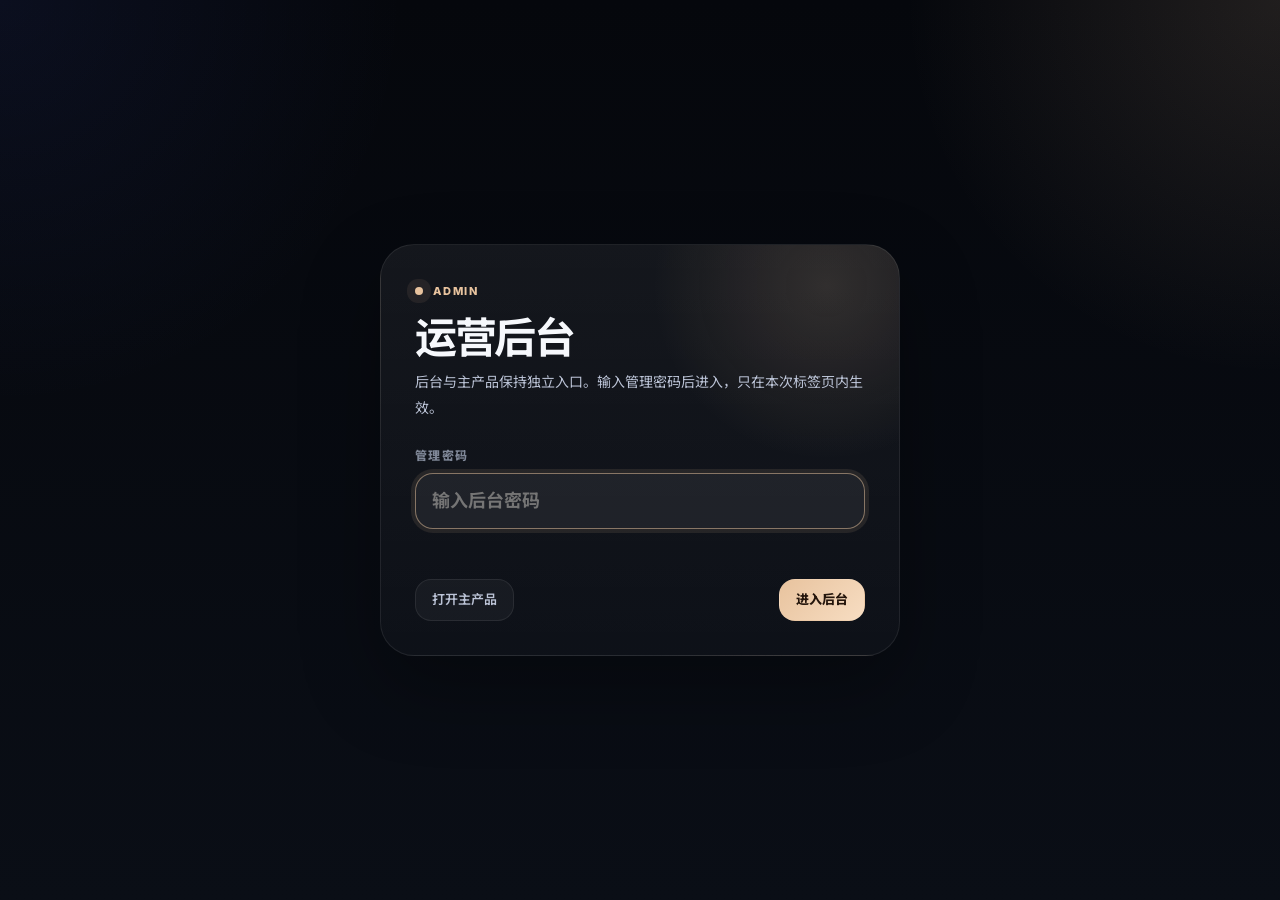
==== commit dd3ff556: "Add locked cloud admin console" ====
--- a/admin-console.html
+++ b/admin-console.html
@@ -4,12 +4,31 @@
     <meta charset="UTF-8">
     <meta name="viewport" content="width=device-width, initial-scale=1.0">
     <title>履迹 · 运营后台</title>
+    <link rel="icon" href="data:image/svg+xml,%3Csvg xmlns='http://www.w3.org/2000/svg' viewBox='0 0 64 64'%3E%3Crect width='64' height='64' rx='16' fill='%2307090f'/%3E%3Cpath d='M18 20h28v24H18z' fill='none' stroke='%23e8c39e' stroke-width='4'/%3E%3Cpath d='M24 30h16M24 38h10' stroke='%23f6f8fc' stroke-width='4' stroke-linecap='round'/%3E%3C/svg%3E">
     <link rel="preconnect" href="https://fonts.googleapis.com">
     <link href="https://fonts.googleapis.com/css2?family=Inter:wght@400;500;600;700;800&family=Noto+Sans+SC:wght@400;500;700;800&display=swap" rel="stylesheet">
-    <link rel="stylesheet" href="admin-console.css?v=20260617-admin-open-fix-01">
+    <link rel="stylesheet" href="admin-console.css?v=20260617-admin-cloud-lock-01">
 </head>
 <body>
-    <div class="admin-shell">
+    <section class="admin-lock" id="admin-lock">
+        <form class="admin-lock-card" id="admin-lock-form" autocomplete="off">
+            <div class="admin-kicker">Admin</div>
+            <h1>运营后台</h1>
+            <p>后台与主产品保持独立入口。输入管理密码后进入，只在本次标签页内生效。</p>
+            <label class="admin-lock-field">
+                <span>管理密码</span>
+                <input type="hidden" name="username" autocomplete="username" value="resume-trail-admin">
+                <input id="admin-password-input" type="password" placeholder="输入后台密码" autocomplete="current-password">
+            </label>
+            <div class="admin-lock-error" id="admin-lock-error" role="alert" aria-live="polite"></div>
+            <div class="admin-lock-actions">
+                <a class="admin-link-btn" href="./index.html">打开主产品</a>
+                <button type="submit" class="admin-primary-btn">进入后台</button>
+            </div>
+        </form>
+    </section>
+
+    <div class="admin-shell" id="admin-shell" hidden>
         <header class="admin-header">
             <div>
                 <div class="admin-kicker">Admin</div>
@@ -25,7 +44,7 @@
 
         <section class="admin-status-card" id="admin-status-card">
             <h2 id="admin-status-title">正在连接独立后台…</h2>
-            <p id="admin-status-desc">本地连上就实时可写；没连上时先看快照。</p>
+            <p id="admin-status-desc">正在验证后台数据源。</p>
         </section>
 
         <main class="admin-main" id="admin-main" hidden>
@@ -164,6 +183,6 @@
             .catch(function(){});
     </script>
     <script src="supabase.js"></script>
-    <script src="admin-console.js?v=20260617-admin-open-fix-01"></script>
+    <script src="admin-console.js?v=20260617-admin-cloud-lock-01"></script>
 </body>
 </html>
--- a/admin-console.css
+++ b/admin-console.css
@@ -33,6 +33,96 @@
 
 body{padding:26px}
 
+[hidden]{display:none!important}
+
+.admin-lock{
+    min-height:calc(100vh - 52px);
+    display:grid;
+    place-items:center;
+}
+
+.admin-lock-card{
+    width:min(520px,100%);
+    margin:0;
+    padding:34px;
+    border:1px solid var(--border);
+    border-radius:34px;
+    background:
+        radial-gradient(circle at 86% 10%,rgba(232,195,158,.14),transparent 30%),
+        linear-gradient(180deg,rgba(255,255,255,.06),rgba(255,255,255,.025));
+    box-shadow:var(--shadow);
+}
+
+.admin-lock-card h1{
+    margin:18px 0 10px;
+    font-size:42px;
+    line-height:1;
+    letter-spacing:-.055em;
+}
+
+.admin-lock-card p{
+    margin:0 0 26px;
+    color:var(--text-secondary);
+    font-size:14px;
+    line-height:1.8;
+}
+
+.admin-lock-field{
+    display:flex;
+    flex-direction:column;
+    gap:10px;
+}
+
+.admin-lock-field span{
+    font-size:12px;
+    font-weight:800;
+    letter-spacing:.12em;
+    color:var(--text-muted);
+}
+
+.admin-lock-field input{
+    width:100%;
+    min-height:56px;
+    border-radius:18px;
+    border:1px solid var(--border-strong);
+    background:rgba(255,255,255,.045);
+    color:var(--text);
+    padding:0 16px;
+    font:700 18px/1 var(--font);
+    outline:none;
+    transition:border-color .2s ease,box-shadow .2s ease,background .2s ease;
+}
+
+.admin-hidden-username{
+    position:absolute!important;
+    width:1px!important;
+    height:1px!important;
+    opacity:0!important;
+    pointer-events:none!important;
+}
+
+.admin-lock-field input:focus{
+    border-color:rgba(232,195,158,.52);
+    box-shadow:0 0 0 4px rgba(232,195,158,.1);
+    background:rgba(255,255,255,.065);
+}
+
+.admin-lock-error{
+    min-height:22px;
+    margin-top:10px;
+    color:#fecaca;
+    font-size:13px;
+    line-height:1.6;
+}
+
+.admin-lock-actions{
+    display:flex;
+    align-items:center;
+    justify-content:space-between;
+    gap:12px;
+    margin-top:18px;
+}
+
 .admin-shell{
     max-width:1620px;
     margin:0 auto;
